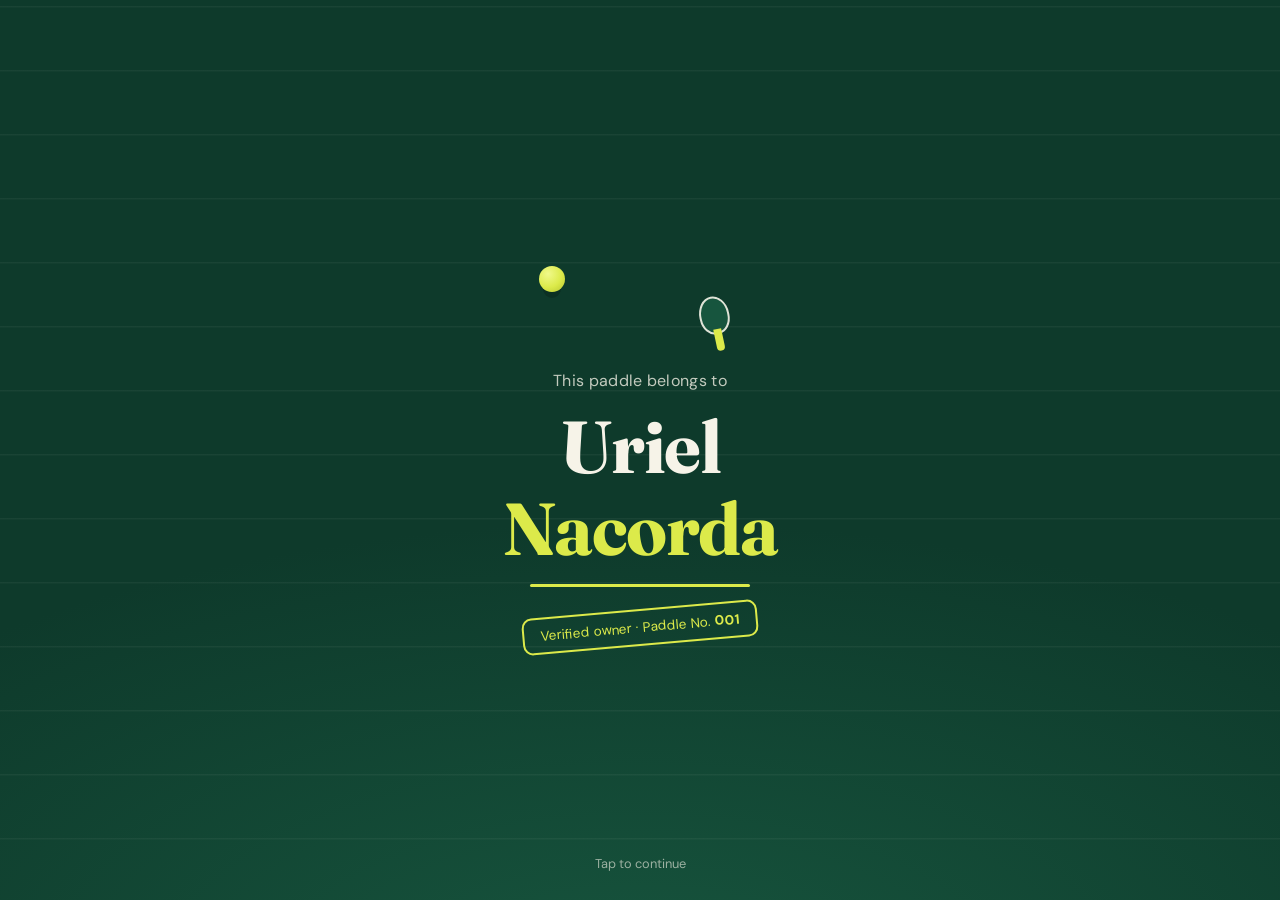
==== index.html @ 244b91e6 "Refactor favicon and update HTML structure for PaddleID branding" ====
<!doctype html>
<html lang="en">
  <head>
    <meta charset="UTF-8" />
    <meta
      name="viewport"
      content="width=device-width, initial-scale=1, viewport-fit=cover"
    />
    <meta name="theme-color" content="#0e3a2b" />
    <title>Paddle ID</title>
    <link rel="icon" type="image/svg+xml" href="favicon.svg" />
    <link rel="preconnect" href="https://fonts.googleapis.com" />
    <link rel="preconnect" href="https://fonts.gstatic.com" crossorigin />
    <link
      href="https://fonts.googleapis.com/css2?family=Fraunces:opsz,wght@9..144,600;9..144,700&family=DM+Sans:wght@400;500;700&display=swap"
      rel="stylesheet"
    />
    <link rel="stylesheet" href="style.css" />
  </head>
  <body class="locked">
    <!-- ===== Ownership reveal ===== -->
    <div
      class="splash"
      id="splash"
      role="button"
      tabindex="0"
      aria-label="Skip intro"
    >
      <div class="splash__inner">
        <div class="volley" aria-hidden="true">
          <div class="ball"></div>
          <div class="paddle"></div>
        </div>
        <p class="kicker">This paddle belongs to</p>
        <h2 class="owner">
          <span class="mask"><span>Uriel</span></span>
          <span class="mask"><span>Nacorda</span></span>
        </h2>
        <div class="rule" aria-hidden="true"></div>
        <p class="stamp">
          Verified owner · Paddle No. <b id="paddleNo">001</b>
        </p>
      </div>
      <p class="hint">Tap to continue</p>
    </div>

    <!-- ===== Profile ===== -->
    <main class="profile-page" id="page">
      <header class="bar">
        <a class="bar__brand" href="brand.html" aria-label="PaddleID — about the brand">
          <img class="brand-mark" src="favicon.svg" alt="" />
          <span>Paddle<span>ID</span></span>
        </a>
        <div class="bar__account">
          <h1 class="bar__user">
            urielnacorda
            <svg class="verified" viewBox="0 0 24 24" aria-label="Verified owner">
              <path
                d="M12 1.8l2.5 1.7 3-.2 1.2 2.8 2.7 1.4-.4 3 1.5 2.6-1.9 2.4.1 3-2.9.9-1.8 2.4-2.8-1.1-2.8 1.1-1.8-2.4-2.9-.9.1-3-1.9-2.4 1.5-2.6-.4-3 2.7-1.4 1.2-2.8 3 .2z"
                fill="#17553e"
              />
              <path
                d="M8 12.3l2.7 2.7L16.2 9.5"
                fill="none"
                stroke="#dcea4a"
                stroke-width="2.2"
                stroke-linecap="round"
                stroke-linejoin="round"
              />
            </svg>
          </h1>
          <button class="icon-btn" id="replay" aria-label="Replay intro">
            ↻
          </button>
        </div>
      </header>

      <section class="head">
        <div class="ring">
          <div class="avatar">
            <button class="avatar__trigger" id="imageOpen" aria-label="View photo of Uriel Nacorda">
              <img src="Pic1.jpg" alt="">
            </button>
          </div>
        </div>
        <ul class="stats">
          <li><b>10</b><span>Games</span></li>
          <li><b>6</b><span>Open Play</span></li>
          <li><b>2.0</b><span>DUPR Self Rated</span></li>
        </ul>
      </section>

      <section class="about">
        <p class="name">Uriel Nacorda <span aria-label="Philippines">🇵🇭</span></p>
        <p class="role">Pickleball player · Cebu</p>
        <p class="bio">
          Beginner Player just starting out!
        </p>
      </section>

      <section class="idcard" aria-label="Paddle ID">
        <div class="idcard__row">
          <span>Paddle No.</span><b id="idNo">001</b>
        </div>
        <div class="idcard__row">
          <span>Model</span><b>AP T700 Carbon Fiber Paddle</b>
        </div>
        <div class="idcard__row"><span>Owner since</span><b>2026</b></div>
      </section>

      <div class="actions">
        <button class="btn btn--main" data-sheet="found">
          Found this paddle? Contact Uriel Nacorda
        </button>
        
      </div>

      <ul class="highlights" id="highlights"></ul>

      <div class="grid-tabs" aria-hidden="true">
        <span class="on">▦</span><span>◈</span>
      </div>
      <div class="grid" id="grid"></div>
    </main>

    <dialog class="sheet" id="sheet">
      <div class="sheet__grab"></div>
      <h3 id="sheetTitle"></h3>
      <div id="sheetBody"></div>
      <button class="btn sheet__close" id="sheetClose">Close</button>
    </dialog>

    <dialog class="image-viewer" id="imageViewer" aria-label="Photo of Uriel Nacorda">
      <button class="image-viewer__close" id="imageClose" aria-label="Close image">×</button>
      <img src="Pic1.jpg" alt="Uriel Nacorda">
    </dialog>

    <dialog class="post-viewer" id="postViewer" aria-label="Posts">
      <header class="post-viewer__header">
        <h2>Posts</h2>
        <button class="post-viewer__close" id="postClose" aria-label="Close posts">×</button>
      </header>
      <div class="post-feed" id="postFeed"></div>
    </dialog>

    <script src="script.js"></script>
  </body>
</html>
---- style.css ----
:root {
  --pine: #0e3a2b;
  --court: #17553e;
  --paper: #f6f3e8;
  --card: #ffffff;
  --ink: #0b2b20;
  --mute: #5d6f66;
  --hair: #dcd9c9;
  --ball: #dcea4a;
  --serif: "Fraunces", Georgia, "Times New Roman", serif;
  --sans: "DM Sans", system-ui, -apple-system, "Segoe UI", Roboto, sans-serif;
}
*,
*::before,
*::after {
  box-sizing: border-box;
}
html {
  -webkit-text-size-adjust: 100%;
}
body {
  margin: 0;
  font-family: var(--sans);
  color: var(--ink);
  background: var(--paper);
}
body.locked {
  overflow: hidden;
}
button {
  font: inherit;
  color: inherit;
  cursor: pointer;
}
:focus-visible {
  outline: 3px solid var(--court);
  outline-offset: 2px;
}

/* =============== SPLASH (ownership reveal) =============== */
.splash {
  position: fixed;
  inset: 0;
  z-index: 20;
  display: grid;
  place-items: center;
  background:
    linear-gradient(rgba(246, 243, 232, 0.07) 1px, transparent 1px) 0 62% / 100%
      64px,
    radial-gradient(120% 80% at 50% 110%, var(--court), var(--pine) 65%);
  color: var(--paper);
  text-align: center;
  padding: 24px;
  transition: transform 0.9s cubic-bezier(0.77, 0, 0.18, 1);
  cursor: pointer;
}
.splash.leave {
  transform: translateY(-100%);
}
.splash__inner {
  display: grid;
  justify-items: center;
  gap: 14px;
}

.volley {
  position: relative;
  width: min(220px, 70vw);
  height: 92px;
}
.ball {
  position: absolute;
  top: 0;
  left: 0;
  width: 26px;
  height: 26px;
  border-radius: 50%;
  background: radial-gradient(
    circle at 35% 30%,
    #f0f98a,
    var(--ball) 55%,
    #b6c52e
  );
  box-shadow: 0 10px 0 -4px rgba(0, 0, 0, 0.18);
  animation: volley 2.3s cubic-bezier(0.45, 0, 0.55, 1) both;
}
@keyframes volley {
  0% {
    left: 80%;
    top: 62px;
  }
  10% {
    left: 4%;
    top: 12px;
  }
  20% {
    left: 80%;
    top: 62px;
  }
  30% {
    left: 4%;
    top: 12px;
  }
  40% {
    left: 80%;
    top: 62px;
  }
  50% {
    left: 4%;
    top: 12px;
  }
  60% {
    left: 80%;
    top: 62px;
  }
  70%,
  100% {
    left: 4%;
    top: 12px;
  }
}
.paddle {
  position: absolute;
  top: 42px;
  left: 78%;
  width: 30px;
  height: 38px;
  border: 2px solid rgba(246, 243, 232, 0.9);
  border-radius: 50% 50% 45% 45%;
  background: var(--court);
  transform: rotate(-12deg);
  transform-origin: 50% 85%;
  animation: paddle-volley 2.4s ease-in-out both;
}
.paddle::after {
  position: absolute;
  top: 31px;
  left: 9px;
  width: 8px;
  height: 22px;
  border-radius: 0 0 4px 4px;
  background: var(--ball);
  content: "";
}
@keyframes paddle-volley {
  0%,
  14%,
  34%,
  54%,
  70%,
  100% {
    transform: rotate(-12deg);
  }
  20%,
  40%,
  60% {
    transform: rotate(28deg);
  }
}

.kicker {
  margin: 10px 0 0;
  font-size: 1rem;
  color: rgba(246, 243, 232, 0.78);
  opacity: 0;
  animation:
    fadeIn 0.9s ease 2.3s forwards,
    track 1.4s ease 2.3s both;
}
@keyframes track {
  from {
    letter-spacing: 0.28em;
  }
  to {
    letter-spacing: 0.02em;
  }
}
@keyframes fadeIn {
  to {
    opacity: 1;
  }
}

.owner {
  margin: 0;
  display: flex;
  flex-direction: column;
  align-items: center;
  font: 700 clamp(2.8rem, 15vw, 4.6rem)/1 var(--serif);
  letter-spacing: -0.02em;
}
.mask {
  display: block;
  overflow: hidden;
  padding: 0.06em 0.04em;
}
.mask > span {
  display: block;
  transform: translateY(110%);
  animation: rise 0.9s cubic-bezier(0.2, 0.8, 0.2, 1) forwards;
}
.mask:nth-child(1) > span {
  animation-delay: 2.6s;
}
.mask:nth-child(2) > span {
  animation-delay: 2.8s;
  color: var(--ball);
}
@keyframes rise {
  to {
    transform: translateY(0);
  }
}

.rule {
  height: 3px;
  width: min(220px, 60vw);
  border-radius: 2px;
  background: var(--ball);
  transform: scaleX(0);
  transform-origin: left;
  animation: draw 0.8s ease 3.6s forwards;
}
@keyframes draw {
  to {
    transform: scaleX(1);
  }
}

.stamp {
  margin: 8px 0 0;
  padding: 8px 16px;
  font-size: 0.85rem;
  border: 2px solid var(--ball);
  border-radius: 10px;
  color: var(--ball);
  opacity: 0;
  transform: rotate(-5deg) scale(2);
  animation: stamp 0.45s cubic-bezier(0.2, 0.9, 0.3, 1.2) 4.1s forwards;
}
@keyframes stamp {
  to {
    opacity: 1;
    transform: rotate(-5deg) scale(1);
  }
}

.hint {
  position: absolute;
  bottom: max(28px, env(safe-area-inset-bottom));
  margin: 0;
  font-size: 0.8rem;
  color: rgba(246, 243, 232, 0.6);
  opacity: 0;
  animation: fadeIn 0.6s ease 4.7s forwards;
}

/* =============== PROFILE =============== */
.profile-page {
  max-width: 480px;
  margin: 0 auto;
  padding-bottom: 40px;
}

.bar {
  position: sticky;
  top: 0;
  z-index: 5;
  display: flex;
  align-items: center;
  justify-content: space-between;
  gap: 8px;
  padding: max(12px, env(safe-area-inset-top)) 16px 12px;
  background: rgba(246, 243, 232, 0.92);
  backdrop-filter: blur(8px);
}
.bar__brand {
  display: inline-flex;
  align-items: center;
  gap: 7px;
  color: var(--pine);
  font-size: 1rem;
  font-weight: 700;
  letter-spacing: -0.045em;
  text-decoration: none;
}
.bar__brand .brand-mark {
  display: block;
  width: 24px;
  height: 30px;
  flex: 0 0 auto;
  object-fit: contain;
}
.bar__brand span span {
  color: var(--court);
}
.bar__account {
  display: flex;
  align-items: center;
  gap: 8px;
}
.bar__user {
  margin: 0;
  font: 700 0.92rem var(--sans);
  display: flex;
  align-items: center;
  gap: 6px;
}
.verified {
  width: 20px;
  height: 20px;
}
.icon-btn {
  width: 40px;
  height: 40px;
  border: 0;
  border-radius: 50%;
  background: transparent;
  font-size: 1.3rem;
}
.icon-btn:active {
  background: var(--hair);
}

.head {
  display: flex;
  align-items: center;
  gap: 22px;
  padding: 8px 16px 0;
}
.ring {
  flex: none;
  padding: 4px;
  border-radius: 50%;
  background: conic-gradient(
    from 210deg,
    var(--ball),
    #3f9a73,
    var(--court),
    #3f9a73,
    var(--ball)
  );
}
.avatar {
  width: 88px;
  height: 88px;
  border-radius: 50%;
  display: grid;
  place-items: center;
  overflow: hidden;
  background: var(--paper);
  color: var(--pine);
  border: 3px solid var(--paper);
  font: 700 1.8rem var(--serif);
}
.avatar img {
  width: 100%;
  height: 100%;
  object-fit: cover;
}
.avatar__trigger {
  display: block;
  width: 100%;
  height: 100%;
  padding: 0;
  border: 0;
  background: none;
}
.avatar__trigger:focus-visible {
  outline: 2px solid var(--pine);
  outline-offset: -2px;
}

.stats {
  flex: 1;
  display: flex;
  justify-content: space-around;
  margin: 0;
  padding: 0;
  list-style: none;
  text-align: center;
}
.stats b {
  display: block;
  font: 700 1.2rem var(--sans);
}
.stats span {
  font-size: 0.82rem;
  color: var(--mute);
}

.about {
  padding: 14px 16px 0;
}
.about p {
  margin: 0;
}
.name {
  font-weight: 700;
}
.role {
  color: var(--mute);
  font-size: 0.9rem;
}
.bio {
  margin-top: 6px !important;
  line-height: 1.45;
  max-width: 36ch;
}

/* Paddle ID card */
.idcard {
  margin: 16px 16px 0;
  padding: 4px 16px;
  border-radius: 14px;
  background: var(--pine);
  color: var(--paper);
  border-left: 6px solid var(--ball);
}
.idcard__row {
  display: flex;
  justify-content: space-between;
  gap: 12px;
  padding: 10px 0;
  font-size: 0.88rem;
}
.idcard__row + .idcard__row {
  border-top: 1px solid rgba(246, 243, 232, 0.14);
}
.idcard__row span {
  color: rgba(246, 243, 232, 0.65);
}
.idcard__row b {
  text-align: right;
  font-weight: 500;
}
.idcard__row:first-child b {
  color: var(--ball);
  font-weight: 700;
  letter-spacing: 0.04em;
}

.actions {
  display: flex;
  gap: 8px;
  padding: 14px 16px 0;
}
.btn {
  min-height: 42px;
  padding: 10px 16px;
  border: 0;
  border-radius: 10px;
  background: #e9e6d6;
  font-weight: 700;
  font-size: 0.9rem;
  transition: transform 0.12s ease;
}
.btn:active {
  transform: scale(0.97);
}
.btn--main {
  flex: 1;
  background: var(--court);
  color: var(--paper);
}

/* Highlights */
.highlights {
  display: flex;
  gap: 16px;
  margin: 0;
  padding: 18px 16px 4px;
  list-style: none;
  overflow-x: auto;
  scrollbar-width: none;
}
.highlights::-webkit-scrollbar {
  display: none;
}
.hl {
  flex: none;
  display: block;
  width: 68px;
  color: inherit;
  text-decoration: none;
  text-align: center;
}
.hl__circle {
  display: grid;
  place-items: center;
  width: 64px;
  height: 64px;
  margin: 0 auto 6px;
  border-radius: 50%;
  font-size: 1.6rem;
  background: var(--card);
  border: 2px solid var(--hair);
}
.hl__circle svg {
  width: 29px;
  height: 29px;
  fill: currentColor;
  color: var(--court);
}
.hl span {
  font-size: 0.78rem;
}
.hl:focus-visible {
  border-radius: 8px;
}

/* Grid */
.grid-tabs {
  display: flex;
  margin-top: 14px;
  border-top: 1px solid var(--hair);
}
.grid-tabs span {
  flex: 1;
  text-align: center;
  padding: 12px 0 10px;
  color: var(--mute);
  border-top: 2px solid transparent;
  margin-top: -1px;
}
.grid-tabs .on {
  color: var(--ink);
  border-top-color: var(--ink);
}
.grid {
  display: grid;
  grid-template-columns: repeat(3, 1fr);
  gap: 2px;
}
.tile {
  position: relative;
  display: block;
  width: 100%;
  aspect-ratio: 1;
  border: 0;
  padding: 0;
  overflow: hidden;
  background: var(--hair);
}
.tile img {
  display: block;
  width: 100%;
  height: 100%;
  object-fit: cover;
}
.tile:focus-visible {
  z-index: 1;
}

/* Bottom sheet */
.sheet {
  width: 100%;
  max-width: 480px;
  margin: auto auto 0;
  padding: 10px 18px max(20px, env(safe-area-inset-bottom));
  border: 0;
  border-radius: 22px 22px 0 0;
  background: var(--paper);
  color: var(--ink);
}
.sheet[open] {
  animation: up 0.3s cubic-bezier(0.2, 0.8, 0.2, 1);
}
.sheet::backdrop {
  background: rgba(11, 43, 32, 0.55);
}
@keyframes up {
  from {
    transform: translateY(40%);
    opacity: 0;
  }
}
.sheet__grab {
  width: 40px;
  height: 4px;
  margin: 0 auto 14px;
  border-radius: 2px;
  background: var(--hair);
}
.sheet h3 {
  margin: 0 0 4px;
  font: 700 1.3rem var(--serif);
}
.sheet p {
  margin: 0 0 12px;
  color: var(--mute);
  font-size: 0.92rem;
  line-height: 1.45;
}
.sheet ul {
  list-style: none;
  margin: 0 0 12px;
  padding: 0;
}
.sheet li {
  display: flex;
  justify-content: space-between;
  gap: 12px;
  padding: 11px 0;
  border-bottom: 1px solid var(--hair);
  font-size: 0.92rem;
}
.sheet li small {
  color: var(--mute);
  text-align: right;
}
.contact {
  display: grid;
  gap: 8px;
  margin-bottom: 12px;
}
.contact a {
  display: block;
  text-align: center;
  text-decoration: none;
  padding: 13px;
  border-radius: 10px;
  background: var(--court);
  color: var(--paper);
  font-weight: 700;
}
.contact a.alt {
  background: #e9e6d6;
  color: var(--ink);
}
.sheet__close {
  width: 100%;
}

/* Image viewer */
.image-viewer {
  position: fixed;
  width: min(94vw, 1000px);
  max-width: none;
  max-height: 90dvh;
  margin: auto;
  padding: 52px 12px 12px;
  overflow: visible;
  border: 0;
  border-radius: 14px;
  background: #0b2b20;
}
.image-viewer::backdrop {
  background: rgba(0, 0, 0, 0.82);
}
.image-viewer img {
  display: block;
  max-width: 100%;
  max-height: calc(90dvh - 64px);
  margin: 0 auto;
  object-fit: contain;
}
.image-viewer__close {
  position: absolute;
  top: 8px;
  right: 8px;
  display: grid;
  place-items: center;
  width: 40px;
  height: 40px;
  padding: 0;
  border: 0;
  border-radius: 50%;
  background: rgba(255, 255, 255, 0.16);
  color: white;
  font-size: 1.8rem;
  line-height: 1;
}
.image-viewer__close:focus-visible {
  outline-color: white;
}

/* Scrollable social post feed */
.post-viewer {
  width: min(100vw, 640px);
  max-width: none;
  height: min(92dvh, 960px);
  max-height: none;
  margin: auto;
  padding: 0;
  overflow: hidden;
  border: 0;
  border-radius: 14px;
  background: var(--paper);
  color: var(--ink);
}
.post-viewer::backdrop {
  background: rgba(0, 0, 0, 0.68);
}
.post-viewer__header {
  position: relative;
  z-index: 1;
  display: flex;
  align-items: center;
  justify-content: center;
  height: 54px;
  border-bottom: 1px solid var(--hair);
  background: var(--paper);
}
.post-viewer__header h2 {
  margin: 0;
  font-size: 1rem;
}
.post-viewer__close {
  position: absolute;
  top: 7px;
  right: 10px;
  display: grid;
  place-items: center;
  width: 40px;
  height: 40px;
  padding: 0;
  border: 0;
  border-radius: 50%;
  background: transparent;
  font-size: 1.8rem;
}
.post-feed {
  height: calc(100% - 54px);
  overflow-y: auto;
  overscroll-behavior: contain;
  scroll-behavior: smooth;
}
.post-card {
  padding-bottom: 18px;
  border-bottom: 1px solid var(--hair);
  scroll-margin-top: 8px;
}
.post-card__header {
  display: flex;
  align-items: center;
  gap: 10px;
  padding: 12px 14px;
}
.post-card__avatar {
  width: 36px;
  height: 36px;
  border: 2px solid var(--court);
  border-radius: 50%;
  object-fit: cover;
}
.post-card__account {
  font-size: 0.88rem;
  font-weight: 700;
}
.post-card__location {
  display: block;
  color: var(--mute);
  font-size: 0.75rem;
}
.post-card__photo {
  display: block;
  width: 100%;
  max-height: 68dvh;
  padding: 0;
  overflow: hidden;
  border: 0;
  background: #111;
}
.post-card__photo img {
  display: block;
  width: 100%;
  max-height: 68dvh;
  object-fit: contain;
}
.post-card__body {
  padding: 10px 14px 0;
}
.post-card__actions {
  display: flex;
  gap: 16px;
  margin-bottom: 8px;
}
.post-action {
  padding: 2px 0;
  border: 0;
  background: transparent;
  font-size: 0.9rem;
}
.post-action--like.is-liked {
  color: #c32d45;
}
.post-card__likes {
  margin: 0 0 6px;
  font-size: 0.86rem;
  font-weight: 700;
}
.post-card__caption {
  margin: 0 0 6px;
  font-size: 0.88rem;
  line-height: 1.45;
}
.post-card__caption strong {
  margin-right: 5px;
}
.post-card__comments {
  display: grid;
  gap: 4px;
  margin: 8px 0;
  padding: 0;
  list-style: none;
  font-size: 0.86rem;
}
.post-card__comment strong {
  margin-right: 5px;
}
.post-card__comment-form {
  display: flex;
  gap: 8px;
  margin-top: 8px;
  padding-top: 8px;
  border-top: 1px solid var(--hair);
}
.post-card__comment-input {
  min-width: 0;
  flex: 1;
  padding: 8px 0;
  border: 0;
  background: transparent;
  color: var(--ink);
  font: inherit;
  font-size: 0.86rem;
}
.post-card__comment-submit {
  padding: 6px 0 6px 8px;
  border: 0;
  background: transparent;
  color: var(--court);
  font: inherit;
  font-size: 0.86rem;
  font-weight: 700;
}
.post-card__share-status {
  min-height: 1.2em;
  margin: 4px 0 0;
  color: var(--mute);
  font-size: 0.78rem;
}

@media (min-width: 520px) {
  body {
    background: #e6e3d3;
  }
  .profile-page {
    background: var(--paper);
    min-height: 100dvh;
    box-shadow: 0 0 40px rgba(11, 43, 32, 0.12);
  }
}
@media (max-width: 520px) {
  .post-viewer {
    width: 100vw;
    height: 100dvh;
    border-radius: 0;
  }
}
@media (prefers-reduced-motion: reduce) {
  *,
  *::before,
  *::after {
    animation-duration: 0.01s !important;
    animation-delay: 0s !important;
    transition-duration: 0.01s !important;
  }
}
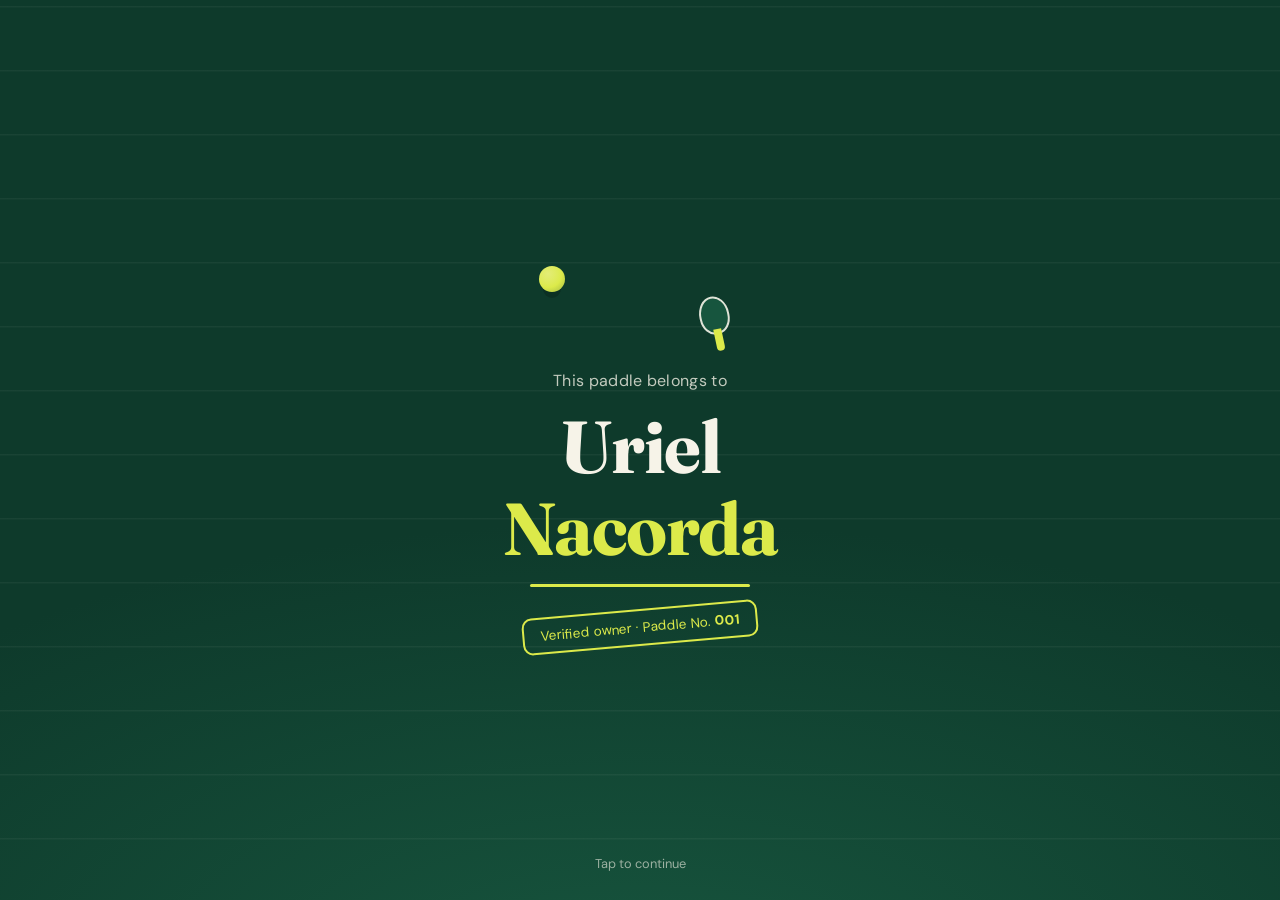
==== commit d12f3838: "Add theme picker functionality with color palettes and update styles" ====
--- a/index.html
+++ b/index.html
@@ -8,14 +8,14 @@
     />
     <meta name="theme-color" content="#0e3a2b" />
     <title>Paddle ID</title>
-    <link rel="icon" type="image/svg+xml" href="favicon.svg" />
+    <link rel="icon" type="image/svg+xml" href="assets/images/favicon.svg" />
     <link rel="preconnect" href="https://fonts.googleapis.com" />
     <link rel="preconnect" href="https://fonts.gstatic.com" crossorigin />
     <link
       href="https://fonts.googleapis.com/css2?family=Fraunces:opsz,wght@9..144,600;9..144,700&family=DM+Sans:wght@400;500;700&display=swap"
       rel="stylesheet"
     />
-    <link rel="stylesheet" href="style.css" />
+    <link rel="stylesheet" href="assets/css/style.css" />
   </head>
   <body class="locked">
     <!-- ===== Ownership reveal ===== -->
@@ -47,8 +47,8 @@
     <!-- ===== Profile ===== -->
     <main class="profile-page" id="page">
       <header class="bar">
-        <a class="bar__brand" href="brand.html" aria-label="PaddleID — about the brand">
-          <img class="brand-mark" src="favicon.svg" alt="" />
+        <a class="bar__brand" href="brand.php" aria-label="PaddleID — about the brand">
+          <img class="brand-mark" src="assets/images/favicon.svg" alt="" />
           <span>Paddle<span>ID</span></span>
         </a>
         <div class="bar__account">
@@ -57,18 +57,29 @@
             <svg class="verified" viewBox="0 0 24 24" aria-label="Verified owner">
               <path
                 d="M12 1.8l2.5 1.7 3-.2 1.2 2.8 2.7 1.4-.4 3 1.5 2.6-1.9 2.4.1 3-2.9.9-1.8 2.4-2.8-1.1-2.8 1.1-1.8-2.4-2.9-.9.1-3-1.9-2.4 1.5-2.6-.4-3 2.7-1.4 1.2-2.8 3 .2z"
-                fill="#17553e"
+                fill="var(--court)"
               />
               <path
                 d="M8 12.3l2.7 2.7L16.2 9.5"
                 fill="none"
-                stroke="#dcea4a"
+                stroke="var(--ball)"
                 stroke-width="2.2"
                 stroke-linecap="round"
                 stroke-linejoin="round"
               />
             </svg>
           </h1>
+          <button
+            class="icon-btn"
+            id="themeOpen"
+            type="button"
+            aria-label="Choose a color theme"
+            aria-haspopup="dialog"
+            aria-controls="themePicker"
+            title="Choose a color theme"
+          >
+            ◉
+          </button>
           <button class="icon-btn" id="replay" aria-label="Replay intro">
             ↻
           </button>
@@ -79,7 +90,7 @@
         <div class="ring">
           <div class="avatar">
             <button class="avatar__trigger" id="imageOpen" aria-label="View photo of Uriel Nacorda">
-              <img src="Pic1.jpg" alt="">
+              <img src="assets/images/Pic1.jpg" alt="">
             </button>
           </div>
         </div>
@@ -130,9 +141,21 @@
       <button class="btn sheet__close" id="sheetClose">Close</button>
     </dialog>
 
+    <dialog class="theme-picker" id="themePicker" aria-labelledby="themeTitle">
+      <header class="theme-picker__header">
+        <div>
+          <h2 id="themeTitle">Choose a color theme</h2>
+          <p>Pick a palette to recolor this profile.</p>
+        </div>
+        <button class="theme-picker__close" id="themeClose" type="button" aria-label="Close color themes">×</button>
+      </header>
+      <p class="theme-picker__status" id="themeStatus" aria-live="polite">Select a palette to preview it on your profile.</p>
+      <div class="theme-picker__list" id="themeList"></div>
+    </dialog>
+
     <dialog class="image-viewer" id="imageViewer" aria-label="Photo of Uriel Nacorda">
       <button class="image-viewer__close" id="imageClose" aria-label="Close image">×</button>
-      <img src="Pic1.jpg" alt="Uriel Nacorda">
+      <img src="assets/images/Pic1.jpg" alt="Uriel Nacorda">
     </dialog>
 
     <dialog class="post-viewer" id="postViewer" aria-label="Posts">
@@ -143,6 +166,6 @@
       <div class="post-feed" id="postFeed"></div>
     </dialog>
 
-    <script src="script.js"></script>
+    <script src="assets/js/script.js"></script>
   </body>
 </html>
--- a/assets/css/style.css
+++ b/assets/css/style.css
@@ -0,0 +1,964 @@
+:root {
+  --pine: #0e3a2b;
+  --court: #17553e;
+  --paper: #f6f3e8;
+  --card: #ffffff;
+  --ink: #0b2b20;
+  --mute: #5d6f66;
+  --hair: #dcd9c9;
+  --ball: #dcea4a;
+  --serif: "Fraunces", Georgia, "Times New Roman", serif;
+  --sans: "DM Sans", system-ui, -apple-system, "Segoe UI", Roboto, sans-serif;
+}
+*,
+*::before,
+*::after {
+  box-sizing: border-box;
+}
+html {
+  -webkit-text-size-adjust: 100%;
+}
+body {
+  margin: 0;
+  font-family: var(--sans);
+  color: var(--ink);
+  background: var(--paper);
+}
+body.locked {
+  overflow: hidden;
+}
+button {
+  font: inherit;
+  color: inherit;
+  cursor: pointer;
+}
+:focus-visible {
+  outline: 3px solid var(--court);
+  outline-offset: 2px;
+}
+
+/* =============== SPLASH (ownership reveal) =============== */
+.splash {
+  position: fixed;
+  inset: 0;
+  z-index: 20;
+  display: grid;
+  place-items: center;
+  background:
+    linear-gradient(color-mix(in srgb, var(--paper) 7%, transparent) 1px, transparent 1px) 0 62% / 100%
+      64px,
+    radial-gradient(120% 80% at 50% 110%, var(--court), var(--pine) 65%);
+  color: var(--paper);
+  text-align: center;
+  padding: 24px;
+  transition: transform 0.9s cubic-bezier(0.77, 0, 0.18, 1);
+  cursor: pointer;
+}
+.splash.leave {
+  transform: translateY(-100%);
+}
+.splash__inner {
+  display: grid;
+  justify-items: center;
+  gap: 14px;
+}
+
+.volley {
+  position: relative;
+  width: min(220px, 70vw);
+  height: 92px;
+}
+.ball {
+  position: absolute;
+  top: 0;
+  left: 0;
+  width: 26px;
+  height: 26px;
+  border-radius: 50%;
+  background: radial-gradient(
+    circle at 35% 30%,
+    color-mix(in srgb, var(--ball) 72%, var(--paper)),
+    var(--ball) 55%,
+    color-mix(in srgb, var(--ball) 72%, var(--pine))
+  );
+  box-shadow: 0 10px 0 -4px rgba(0, 0, 0, 0.18);
+  animation: volley 2.3s cubic-bezier(0.45, 0, 0.55, 1) both;
+}
+@keyframes volley {
+  0% {
+    left: 80%;
+    top: 62px;
+  }
+  10% {
+    left: 4%;
+    top: 12px;
+  }
+  20% {
+    left: 80%;
+    top: 62px;
+  }
+  30% {
+    left: 4%;
+    top: 12px;
+  }
+  40% {
+    left: 80%;
+    top: 62px;
+  }
+  50% {
+    left: 4%;
+    top: 12px;
+  }
+  60% {
+    left: 80%;
+    top: 62px;
+  }
+  70%,
+  100% {
+    left: 4%;
+    top: 12px;
+  }
+}
+.paddle {
+  position: absolute;
+  top: 42px;
+  left: 78%;
+  width: 30px;
+  height: 38px;
+  border: 2px solid color-mix(in srgb, var(--paper) 90%, transparent);
+  border-radius: 50% 50% 45% 45%;
+  background: var(--court);
+  transform: rotate(-12deg);
+  transform-origin: 50% 85%;
+  animation: paddle-volley 2.4s ease-in-out both;
+}
+.paddle::after {
+  position: absolute;
+  top: 31px;
+  left: 9px;
+  width: 8px;
+  height: 22px;
+  border-radius: 0 0 4px 4px;
+  background: var(--ball);
+  content: "";
+}
+@keyframes paddle-volley {
+  0%,
+  14%,
+  34%,
+  54%,
+  70%,
+  100% {
+    transform: rotate(-12deg);
+  }
+  20%,
+  40%,
+  60% {
+    transform: rotate(28deg);
+  }
+}
+
+.kicker {
+  margin: 10px 0 0;
+  font-size: 1rem;
+  color: color-mix(in srgb, var(--paper) 78%, transparent);
+  opacity: 0;
+  animation:
+    fadeIn 0.9s ease 2.3s forwards,
+    track 1.4s ease 2.3s both;
+}
+@keyframes track {
+  from {
+    letter-spacing: 0.28em;
+  }
+  to {
+    letter-spacing: 0.02em;
+  }
+}
+@keyframes fadeIn {
+  to {
+    opacity: 1;
+  }
+}
+
+.owner {
+  margin: 0;
+  display: flex;
+  flex-direction: column;
+  align-items: center;
+  font: 700 clamp(2.8rem, 15vw, 4.6rem)/1 var(--serif);
+  letter-spacing: -0.02em;
+}
+.mask {
+  display: block;
+  overflow: hidden;
+  padding: 0.06em 0.04em;
+}
+.mask > span {
+  display: block;
+  transform: translateY(110%);
+  animation: rise 0.9s cubic-bezier(0.2, 0.8, 0.2, 1) forwards;
+}
+.mask:nth-child(1) > span {
+  animation-delay: 2.6s;
+}
+.mask:nth-child(2) > span {
+  animation-delay: 2.8s;
+  color: var(--ball);
+}
+@keyframes rise {
+  to {
+    transform: translateY(0);
+  }
+}
+
+.rule {
+  height: 3px;
+  width: min(220px, 60vw);
+  border-radius: 2px;
+  background: var(--ball);
+  transform: scaleX(0);
+  transform-origin: left;
+  animation: draw 0.8s ease 3.6s forwards;
+}
+@keyframes draw {
+  to {
+    transform: scaleX(1);
+  }
+}
+
+.stamp {
+  margin: 8px 0 0;
+  padding: 8px 16px;
+  font-size: 0.85rem;
+  border: 2px solid var(--ball);
+  border-radius: 10px;
+  color: var(--ball);
+  opacity: 0;
+  transform: rotate(-5deg) scale(2);
+  animation: stamp 0.45s cubic-bezier(0.2, 0.9, 0.3, 1.2) 4.1s forwards;
+}
+@keyframes stamp {
+  to {
+    opacity: 1;
+    transform: rotate(-5deg) scale(1);
+  }
+}
+
+.hint {
+  position: absolute;
+  bottom: max(28px, env(safe-area-inset-bottom));
+  margin: 0;
+  font-size: 0.8rem;
+  color: color-mix(in srgb, var(--paper) 60%, transparent);
+  opacity: 0;
+  animation: fadeIn 0.6s ease 4.7s forwards;
+}
+
+/* =============== PROFILE =============== */
+.profile-page {
+  max-width: 480px;
+  margin: 0 auto;
+  padding-bottom: 40px;
+}
+
+.bar {
+  position: sticky;
+  top: 0;
+  z-index: 5;
+  display: flex;
+  align-items: center;
+  justify-content: space-between;
+  gap: 8px;
+  padding: max(12px, env(safe-area-inset-top)) 16px 12px;
+  background: color-mix(in srgb, var(--paper) 92%, transparent);
+  backdrop-filter: blur(8px);
+}
+.bar__brand {
+  display: inline-flex;
+  align-items: center;
+  gap: 7px;
+  color: var(--pine);
+  font-size: 1rem;
+  font-weight: 700;
+  letter-spacing: -0.045em;
+  text-decoration: none;
+}
+.bar__brand .brand-mark {
+  display: block;
+  width: 24px;
+  height: 30px;
+  flex: 0 0 auto;
+  object-fit: contain;
+}
+.bar__brand span span {
+  color: var(--court);
+}
+.bar__account {
+  display: flex;
+  align-items: center;
+  gap: 4px;
+}
+.bar__user {
+  margin: 0;
+  font: 700 0.92rem var(--sans);
+  display: flex;
+  align-items: center;
+  gap: 6px;
+}
+.verified {
+  width: 20px;
+  height: 20px;
+}
+.icon-btn {
+  width: 40px;
+  height: 40px;
+  border: 0;
+  border-radius: 50%;
+  background: transparent;
+  font-size: 1.3rem;
+}
+.icon-btn:active {
+  background: var(--hair);
+}
+
+.theme-picker {
+  width: min(94vw, 480px);
+  max-width: none;
+  max-height: min(86dvh, 800px);
+  margin: auto;
+  padding: 18px;
+  overflow-y: auto;
+  border: 0;
+  border-radius: 18px;
+  background: var(--paper);
+  color: var(--ink);
+}
+.theme-picker::backdrop {
+  background: rgba(0, 0, 0, 0.58);
+}
+.theme-picker__header {
+  position: sticky;
+  top: -18px;
+  z-index: 1;
+  display: flex;
+  align-items: flex-start;
+  justify-content: space-between;
+  gap: 12px;
+  margin: -18px -18px 0;
+  padding: 18px;
+  background: var(--paper);
+}
+.theme-picker__header h2 {
+  margin: 0;
+  font: 700 1.25rem var(--serif);
+}
+.theme-picker__header p {
+  margin: 3px 0 0;
+  color: var(--mute);
+  font-size: 0.86rem;
+}
+.theme-picker__close {
+  display: grid;
+  flex: 0 0 auto;
+  place-items: center;
+  width: 36px;
+  height: 36px;
+  padding: 0;
+  border: 0;
+  border-radius: 50%;
+  background: var(--card);
+  font-size: 1.5rem;
+}
+.theme-picker__status {
+  min-height: 1.4em;
+  margin: 0 0 12px;
+  color: var(--mute);
+  font-size: 0.84rem;
+}
+.theme-picker__list {
+  display: grid;
+  grid-template-columns: repeat(2, minmax(0, 1fr));
+  gap: 10px;
+}
+.theme-picker__option {
+  min-width: 0;
+  padding: 7px;
+  border: 1px solid var(--hair);
+  border-radius: 12px;
+  background: var(--card);
+  text-align: left;
+}
+.theme-picker__option[aria-pressed="true"] {
+  border: 2px solid var(--court);
+  padding: 6px;
+}
+.theme-picker__swatches {
+  display: grid;
+  grid-template-columns: repeat(5, 1fr);
+  height: 52px;
+  overflow: hidden;
+  border-radius: 7px;
+}
+.theme-picker__swatch {
+  min-width: 0;
+}
+.theme-picker__meta {
+  display: flex;
+  justify-content: space-between;
+  gap: 8px;
+  margin-top: 7px;
+  color: var(--mute);
+  font-size: 0.73rem;
+}
+.theme-picker__meta span {
+  overflow: hidden;
+  text-overflow: ellipsis;
+  white-space: nowrap;
+}
+.head {
+  display: flex;
+  align-items: center;
+  gap: 22px;
+  padding: 8px 16px 0;
+}
+.ring {
+  flex: none;
+  padding: 4px;
+  border-radius: 50%;
+  background: conic-gradient(
+    from 210deg,
+    var(--ball),
+    var(--court),
+    var(--court),
+    var(--court),
+    var(--ball)
+  );
+}
+.avatar {
+  width: 88px;
+  height: 88px;
+  border-radius: 50%;
+  display: grid;
+  place-items: center;
+  overflow: hidden;
+  background: var(--paper);
+  color: var(--pine);
+  border: 3px solid var(--paper);
+  font: 700 1.8rem var(--serif);
+}
+.avatar img {
+  width: 100%;
+  height: 100%;
+  object-fit: cover;
+}
+.avatar__trigger {
+  display: block;
+  width: 100%;
+  height: 100%;
+  padding: 0;
+  border: 0;
+  background: none;
+}
+.avatar__trigger:focus-visible {
+  outline: 2px solid var(--pine);
+  outline-offset: -2px;
+}
+
+.stats {
+  flex: 1;
+  display: flex;
+  justify-content: space-around;
+  margin: 0;
+  padding: 0;
+  list-style: none;
+  text-align: center;
+}
+.stats b {
+  display: block;
+  font: 700 1.2rem var(--sans);
+}
+.stats span {
+  font-size: 0.82rem;
+  color: var(--mute);
+}
+
+.about {
+  padding: 14px 16px 0;
+}
+.about p {
+  margin: 0;
+}
+.name {
+  font-weight: 700;
+}
+.role {
+  color: var(--mute);
+  font-size: 0.9rem;
+}
+.bio {
+  margin-top: 6px !important;
+  line-height: 1.45;
+  max-width: 36ch;
+}
+
+/* Paddle ID card */
+.idcard {
+  margin: 16px 16px 0;
+  padding: 4px 16px;
+  border-radius: 14px;
+  background: var(--pine);
+  color: var(--paper);
+  border-left: 6px solid var(--ball);
+}
+.idcard__row {
+  display: flex;
+  justify-content: space-between;
+  gap: 12px;
+  padding: 10px 0;
+  font-size: 0.88rem;
+}
+.idcard__row + .idcard__row {
+  border-top: 1px solid color-mix(in srgb, var(--paper) 14%, transparent);
+}
+.idcard__row span {
+  color: color-mix(in srgb, var(--paper) 65%, transparent);
+}
+.idcard__row b {
+  text-align: right;
+  font-weight: 500;
+}
+.idcard__row:first-child b {
+  color: var(--ball);
+  font-weight: 700;
+  letter-spacing: 0.04em;
+}
+
+.actions {
+  display: flex;
+  gap: 8px;
+  padding: 14px 16px 0;
+}
+.btn {
+  min-height: 42px;
+  padding: 10px 16px;
+  border: 0;
+  border-radius: 10px;
+  background: var(--hair);
+  font-weight: 700;
+  font-size: 0.9rem;
+  transition: transform 0.12s ease;
+}
+.btn:active {
+  transform: scale(0.97);
+}
+.btn--main {
+  flex: 1;
+  background: var(--court);
+  color: var(--paper);
+}
+
+/* Highlights */
+.highlights {
+  display: flex;
+  gap: 16px;
+  margin: 0;
+  padding: 18px 16px 4px;
+  list-style: none;
+  overflow-x: auto;
+  scrollbar-width: none;
+}
+.highlights::-webkit-scrollbar {
+  display: none;
+}
+.hl {
+  flex: none;
+  display: block;
+  width: 68px;
+  color: inherit;
+  text-decoration: none;
+  text-align: center;
+}
+.hl__circle {
+  display: grid;
+  place-items: center;
+  width: 64px;
+  height: 64px;
+  margin: 0 auto 6px;
+  border-radius: 50%;
+  font-size: 1.6rem;
+  background: var(--card);
+  border: 2px solid var(--hair);
+}
+.hl__circle svg {
+  width: 29px;
+  height: 29px;
+  fill: currentColor;
+  color: var(--court);
+}
+.hl span {
+  font-size: 0.78rem;
+}
+.hl:focus-visible {
+  border-radius: 8px;
+}
+
+/* Grid */
+.grid-tabs {
+  display: flex;
+  margin-top: 14px;
+  border-top: 1px solid var(--hair);
+}
+.grid-tabs span {
+  flex: 1;
+  text-align: center;
+  padding: 12px 0 10px;
+  color: var(--mute);
+  border-top: 2px solid transparent;
+  margin-top: -1px;
+}
+.grid-tabs .on {
+  color: var(--ink);
+  border-top-color: var(--ink);
+}
+.grid {
+  display: grid;
+  grid-template-columns: repeat(3, 1fr);
+  gap: 2px;
+}
+.tile {
+  position: relative;
+  display: block;
+  width: 100%;
+  aspect-ratio: 1;
+  border: 0;
+  padding: 0;
+  overflow: hidden;
+  background: var(--hair);
+}
+.tile img {
+  display: block;
+  width: 100%;
+  height: 100%;
+  object-fit: cover;
+}
+.tile:focus-visible {
+  z-index: 1;
+}
+
+/* Bottom sheet */
+.sheet {
+  width: 100%;
+  max-width: 480px;
+  margin: auto auto 0;
+  padding: 10px 18px max(20px, env(safe-area-inset-bottom));
+  border: 0;
+  border-radius: 22px 22px 0 0;
+  background: var(--paper);
+  color: var(--ink);
+}
+.sheet[open] {
+  animation: up 0.3s cubic-bezier(0.2, 0.8, 0.2, 1);
+}
+.sheet::backdrop {
+  background: color-mix(in srgb, var(--pine) 55%, transparent);
+}
+@keyframes up {
+  from {
+    transform: translateY(40%);
+    opacity: 0;
+  }
+}
+.sheet__grab {
+  width: 40px;
+  height: 4px;
+  margin: 0 auto 14px;
+  border-radius: 2px;
+  background: var(--hair);
+}
+.sheet h3 {
+  margin: 0 0 4px;
+  font: 700 1.3rem var(--serif);
+}
+.sheet p {
+  margin: 0 0 12px;
+  color: var(--mute);
+  font-size: 0.92rem;
+  line-height: 1.45;
+}
+.sheet ul {
+  list-style: none;
+  margin: 0 0 12px;
+  padding: 0;
+}
+.sheet li {
+  display: flex;
+  justify-content: space-between;
+  gap: 12px;
+  padding: 11px 0;
+  border-bottom: 1px solid var(--hair);
+  font-size: 0.92rem;
+}
+.sheet li small {
+  color: var(--mute);
+  text-align: right;
+}
+.contact {
+  display: grid;
+  gap: 8px;
+  margin-bottom: 12px;
+}
+.contact a {
+  display: block;
+  text-align: center;
+  text-decoration: none;
+  padding: 13px;
+  border-radius: 10px;
+  background: var(--court);
+  color: var(--paper);
+  font-weight: 700;
+}
+.contact a.alt {
+  background: var(--hair);
+  color: var(--ink);
+}
+.sheet__close {
+  width: 100%;
+}
+
+/* Image viewer */
+.image-viewer {
+  position: fixed;
+  width: min(94vw, 1000px);
+  max-width: none;
+  max-height: 90dvh;
+  margin: auto;
+  padding: 52px 12px 12px;
+  overflow: visible;
+  border: 0;
+  border-radius: 14px;
+  background: var(--ink);
+}
+.image-viewer::backdrop {
+  background: rgba(0, 0, 0, 0.82);
+}
+.image-viewer img {
+  display: block;
+  max-width: 100%;
+  max-height: calc(90dvh - 64px);
+  margin: 0 auto;
+  object-fit: contain;
+}
+.image-viewer__close {
+  position: absolute;
+  top: 8px;
+  right: 8px;
+  display: grid;
+  place-items: center;
+  width: 40px;
+  height: 40px;
+  padding: 0;
+  border: 0;
+  border-radius: 50%;
+  background: rgba(255, 255, 255, 0.16);
+  color: white;
+  font-size: 1.8rem;
+  line-height: 1;
+}
+.image-viewer__close:focus-visible {
+  outline-color: white;
+}
+
+/* Scrollable social post feed */
+.post-viewer {
+  width: min(100vw, 640px);
+  max-width: none;
+  height: min(92dvh, 960px);
+  max-height: none;
+  margin: auto;
+  padding: 0;
+  overflow: hidden;
+  border: 0;
+  border-radius: 14px;
+  background: var(--paper);
+  color: var(--ink);
+}
+.post-viewer::backdrop {
+  background: rgba(0, 0, 0, 0.68);
+}
+.post-viewer__header {
+  position: relative;
+  z-index: 1;
+  display: flex;
+  align-items: center;
+  justify-content: center;
+  height: 54px;
+  border-bottom: 1px solid var(--hair);
+  background: var(--paper);
+}
+.post-viewer__header h2 {
+  margin: 0;
+  font-size: 1rem;
+}
+.post-viewer__close {
+  position: absolute;
+  top: 7px;
+  right: 10px;
+  display: grid;
+  place-items: center;
+  width: 40px;
+  height: 40px;
+  padding: 0;
+  border: 0;
+  border-radius: 50%;
+  background: transparent;
+  font-size: 1.8rem;
+}
+.post-feed {
+  height: calc(100% - 54px);
+  overflow-y: auto;
+  overscroll-behavior: contain;
+  scroll-behavior: smooth;
+}
+.post-card {
+  padding-bottom: 18px;
+  border-bottom: 1px solid var(--hair);
+  scroll-margin-top: 8px;
+}
+.post-card__header {
+  display: flex;
+  align-items: center;
+  gap: 10px;
+  padding: 12px 14px;
+}
+.post-card__avatar {
+  width: 36px;
+  height: 36px;
+  border: 2px solid var(--court);
+  border-radius: 50%;
+  object-fit: cover;
+}
+.post-card__account {
+  font-size: 0.88rem;
+  font-weight: 700;
+}
+.post-card__location {
+  display: block;
+  color: var(--mute);
+  font-size: 0.75rem;
+}
+.post-card__photo {
+  display: block;
+  width: 100%;
+  max-height: 68dvh;
+  padding: 0;
+  overflow: hidden;
+  border: 0;
+  background: #111;
+}
+.post-card__photo img {
+  display: block;
+  width: 100%;
+  max-height: 68dvh;
+  object-fit: contain;
+}
+.post-card__body {
+  padding: 10px 14px 0;
+}
+.post-card__actions {
+  display: flex;
+  gap: 16px;
+  margin-bottom: 8px;
+}
+.post-action {
+  padding: 2px 0;
+  border: 0;
+  background: transparent;
+  font-size: 0.9rem;
+}
+.post-action--like.is-liked {
+  color: #c32d45;
+}
+.post-card__likes {
+  margin: 0 0 6px;
+  font-size: 0.86rem;
+  font-weight: 700;
+}
+.post-card__caption {
+  margin: 0 0 6px;
+  font-size: 0.88rem;
+  line-height: 1.45;
+}
+.post-card__caption strong {
+  margin-right: 5px;
+}
+.post-card__comments {
+  display: grid;
+  gap: 4px;
+  margin: 8px 0;
+  padding: 0;
+  list-style: none;
+  font-size: 0.86rem;
+}
+.post-card__comment strong {
+  margin-right: 5px;
+}
+.post-card__comment-form {
+  display: flex;
+  gap: 8px;
+  margin-top: 8px;
+  padding-top: 8px;
+  border-top: 1px solid var(--hair);
+}
+.post-card__comment-input {
+  min-width: 0;
+  flex: 1;
+  padding: 8px 0;
+  border: 0;
+  background: transparent;
+  color: var(--ink);
+  font: inherit;
+  font-size: 0.86rem;
+}
+.post-card__comment-submit {
+  padding: 6px 0 6px 8px;
+  border: 0;
+  background: transparent;
+  color: var(--court);
+  font: inherit;
+  font-size: 0.86rem;
+  font-weight: 700;
+}
+.post-card__share-status {
+  min-height: 1.2em;
+  margin: 4px 0 0;
+  color: var(--mute);
+  font-size: 0.78rem;
+}
+
+@media (min-width: 520px) {
+  body {
+    background: color-mix(in srgb, var(--paper) 82%, var(--ink));
+  }
+  .profile-page {
+    background: var(--paper);
+    min-height: 100dvh;
+    box-shadow: 0 0 40px color-mix(in srgb, var(--ink) 12%, transparent);
+  }
+}
+@media (max-width: 520px) {
+  .post-viewer {
+    width: 100vw;
+    height: 100dvh;
+    border-radius: 0;
+  }
+}
+@media (prefers-reduced-motion: reduce) {
+  *,
+  *::before,
+  *::after {
+    animation-duration: 0.01s !important;
+    animation-delay: 0s !important;
+    transition-duration: 0.01s !important;
+  }
+}
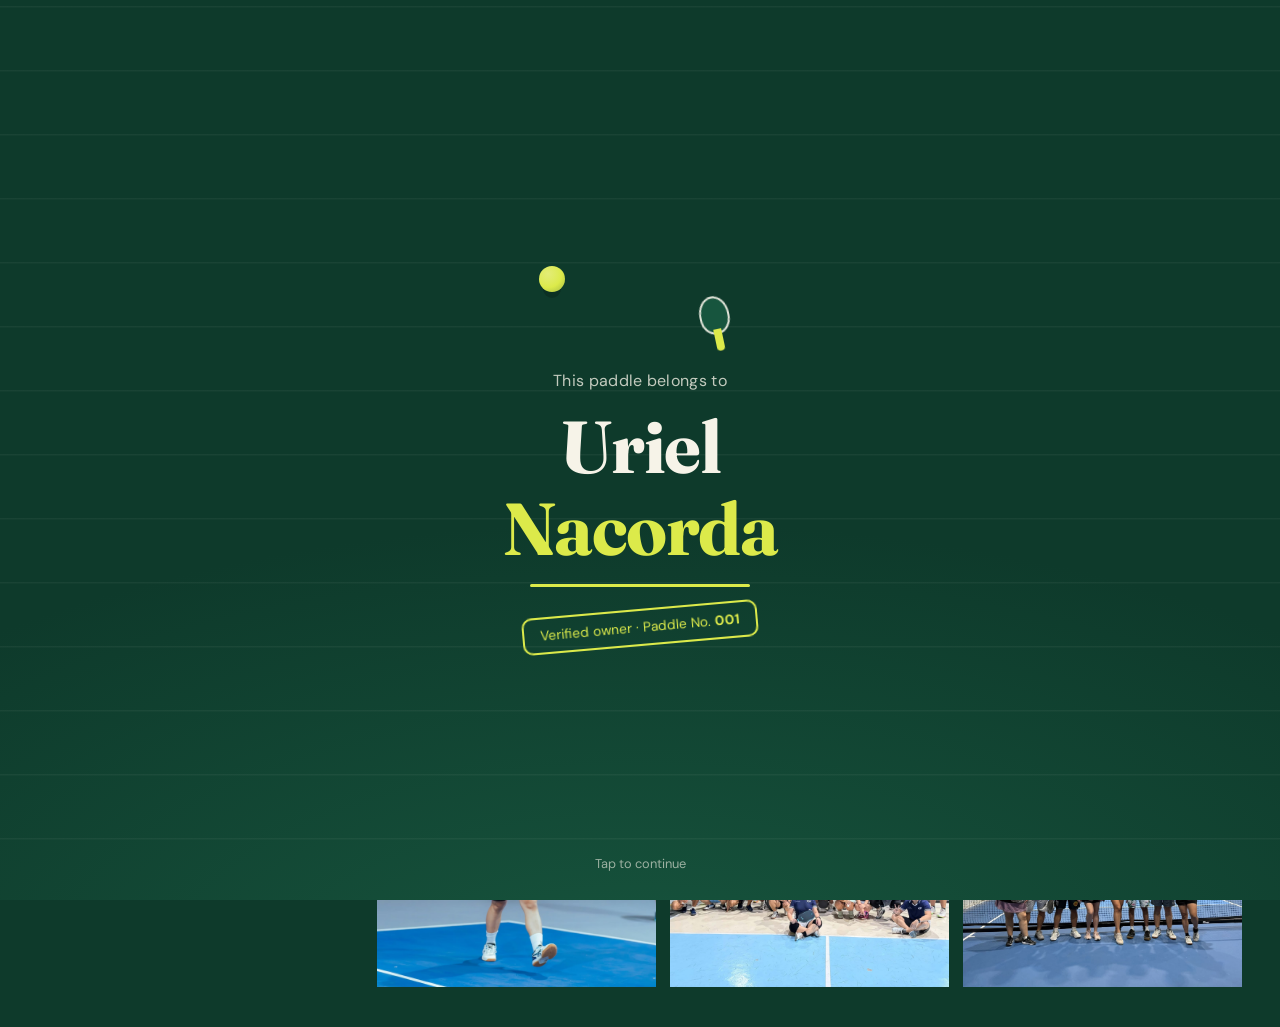
==== commit 3f273834: "Change UI. Redesigned. for better"Verification" look" ====
--- a/index.html
+++ b/index.html
@@ -47,13 +47,41 @@
     <!-- ===== Profile ===== -->
     <main class="profile-page" id="page">
       <header class="bar">
-        <a class="bar__brand" href="brand.php" aria-label="PaddleID — about the brand">
+        <a class="bar__brand" href="brand.html" aria-label="PaddleID — about the brand">
           <img class="brand-mark" src="assets/images/favicon.svg" alt="" />
           <span>Paddle<span>ID</span></span>
         </a>
-        <div class="bar__account">
-          <h1 class="bar__user">
-            urielnacorda
+        <div class="bar__meta">
+          <div class="bar__account">
+            <button
+              class="icon-btn"
+              id="themeOpen"
+              type="button"
+              aria-label="Choose a color theme"
+              aria-haspopup="dialog"
+              aria-controls="themePicker"
+              title="Choose a color theme"
+            >
+              ◉
+            </button>
+            <button class="icon-btn" id="replay" aria-label="Replay intro">
+              ↻
+            </button>
+          </div>
+        </div>
+      </header>
+
+      <section class="head">
+        <div class="head__profile">
+          <div class="ring">
+            <div class="avatar">
+              <button class="avatar__trigger" id="imageOpen" aria-label="View photo of Uriel Nacorda">
+                <img src="assets/images/Pic1.jpg" alt="">
+              </button>
+            </div>
+          </div>
+          <h1 class="profile-name">
+            Uriel Nacorda
             <svg class="verified" viewBox="0 0 24 24" aria-label="Verified owner">
               <path
                 d="M12 1.8l2.5 1.7 3-.2 1.2 2.8 2.7 1.4-.4 3 1.5 2.6-1.9 2.4.1 3-2.9.9-1.8 2.4-2.8-1.1-2.8 1.1-1.8-2.4-2.9-.9.1-3-1.9-2.4 1.5-2.6-.4-3 2.7-1.4 1.2-2.8 3 .2z"
@@ -69,55 +97,28 @@
               />
             </svg>
           </h1>
-          <button
-            class="icon-btn"
-            id="themeOpen"
-            type="button"
-            aria-label="Choose a color theme"
-            aria-haspopup="dialog"
-            aria-controls="themePicker"
-            title="Choose a color theme"
-          >
-            ◉
-          </button>
-          <button class="icon-btn" id="replay" aria-label="Replay intro">
-            ↻
-          </button>
+          <p class="profile-handle">@urielnacorda · Beginner player just starting out!</p>
+          <p class="profile-role">Pickleball player · Cebu, PH</p>
         </div>
-      </header>
-
-      <section class="head">
-        <div class="ring">
-          <div class="avatar">
-            <button class="avatar__trigger" id="imageOpen" aria-label="View photo of Uriel Nacorda">
-              <img src="assets/images/Pic1.jpg" alt="">
-            </button>
-          </div>
-        </div>
-        <ul class="stats">
-          <li><b>10</b><span>Games</span></li>
-          <li><b>6</b><span>Open Play</span></li>
-          <li><b>2.0</b><span>DUPR Self Rated</span></li>
-        </ul>
-      </section>
-
-      <section class="about">
-        <p class="name">Uriel Nacorda <span aria-label="Philippines">🇵🇭</span></p>
-        <p class="role">Pickleball player · Cebu</p>
-        <p class="bio">
-          Beginner Player just starting out!
-        </p>
       </section>
 
       <section class="idcard" aria-label="Paddle ID">
-        <div class="idcard__row">
-          <span>Paddle No.</span><b id="idNo">001</b>
+        <div class="idcard__top">
+          <span>Paddle No.</span>
+          <span class="idcard__verified"><span aria-hidden="true">✓</span> Verified owner</span>
         </div>
-        <div class="idcard__row">
-          <span>Model</span><b>AP T700 Carbon Fiber Paddle</b>
+        <strong class="idcard__number" id="idNo">001</strong>
+        <div class="idcard__details">
+          <strong>AP T700 Carbon Fiber</strong>
+          <span>Owner since 2026</span>
         </div>
-        <div class="idcard__row"><span>Owner since</span><b>2026</b></div>
       </section>
+
+      <ul class="stats" aria-label="Player statistics">
+        <li><b>10</b><span>Games</span></li>
+        <li><b>6</b><span>Open play</span></li>
+        <li><b>2.0</b><span>DUPR self</span></li>
+      </ul>
 
       <div class="actions">
         <button class="btn btn--main" data-sheet="found">
@@ -128,8 +129,8 @@
 
       <ul class="highlights" id="highlights"></ul>
 
-      <div class="grid-tabs" aria-hidden="true">
-        <span class="on">▦</span><span>◈</span>
+      <div class="grid-tabs">
+        <span class="on">Gallery</span>
       </div>
       <div class="grid" id="grid"></div>
     </main>
--- a/assets/css/style.css
+++ b/assets/css/style.css
@@ -21,8 +21,8 @@
 body {
   margin: 0;
   font-family: var(--sans);
-  color: var(--ink);
-  background: var(--paper);
+  color: var(--paper);
+  background: var(--pine);
 }
 body.locked {
   overflow: hidden;
@@ -257,9 +257,12 @@
 
 /* =============== PROFILE =============== */
 .profile-page {
-  max-width: 480px;
+  max-width: 768px;
   margin: 0 auto;
+  min-height: 100dvh;
   padding-bottom: 40px;
+  background: var(--pine);
+  color: var(--paper);
 }
 
 .bar {
@@ -271,14 +274,14 @@
   justify-content: space-between;
   gap: 8px;
   padding: max(12px, env(safe-area-inset-top)) 16px 12px;
-  background: color-mix(in srgb, var(--paper) 92%, transparent);
+  background: color-mix(in srgb, var(--pine) 92%, transparent);
   backdrop-filter: blur(8px);
 }
 .bar__brand {
   display: inline-flex;
   align-items: center;
   gap: 7px;
-  color: var(--pine);
+  color: var(--paper);
   font-size: 1rem;
   font-weight: 700;
   letter-spacing: -0.045em;
@@ -292,23 +295,27 @@
   object-fit: contain;
 }
 .bar__brand span span {
-  color: var(--court);
+  color: var(--ball);
+}
+.bar__meta {
+  display: flex;
+  align-items: center;
+  gap: 12px;
+}
+.bar__location {
+  color: color-mix(in srgb, var(--paper) 72%, transparent);
+  font-size: 0.9rem;
+  white-space: nowrap;
 }
 .bar__account {
   display: flex;
   align-items: center;
   gap: 4px;
 }
-.bar__user {
-  margin: 0;
-  font: 700 0.92rem var(--sans);
-  display: flex;
-  align-items: center;
-  gap: 6px;
-}
 .verified {
-  width: 20px;
-  height: 20px;
+  width: 16px;
+  height: 16px;
+  flex: 0 0 auto;
 }
 .icon-btn {
   width: 40px;
@@ -316,10 +323,11 @@
   border: 0;
   border-radius: 50%;
   background: transparent;
+  color: var(--paper);
   font-size: 1.3rem;
 }
 .icon-btn:active {
-  background: var(--hair);
+  background: var(--court);
 }
 
 .theme-picker {
@@ -417,34 +425,30 @@
   white-space: nowrap;
 }
 .head {
-  display: flex;
-  align-items: center;
-  gap: 22px;
-  padding: 8px 16px 0;
+  padding: 24px 20px 0;
+  text-align: center;
+}
+.head__profile {
+  display: grid;
+  justify-items: center;
+  gap: 8px;
 }
 .ring {
   flex: none;
-  padding: 4px;
+  padding: 5px;
   border-radius: 50%;
-  background: conic-gradient(
-    from 210deg,
-    var(--ball),
-    var(--court),
-    var(--court),
-    var(--court),
-    var(--ball)
-  );
+  background: var(--ball);
 }
 .avatar {
-  width: 88px;
-  height: 88px;
+  width: clamp(112px, 25vw, 192px);
+  height: clamp(112px, 25vw, 192px);
   border-radius: 50%;
   display: grid;
   place-items: center;
   overflow: hidden;
-  background: var(--paper);
-  color: var(--pine);
-  border: 3px solid var(--paper);
+  background: var(--court);
+  color: var(--paper);
+  border: 3px solid var(--pine);
   font: 700 1.8rem var(--serif);
 }
 .avatar img {
@@ -461,83 +465,120 @@
   background: none;
 }
 .avatar__trigger:focus-visible {
-  outline: 2px solid var(--pine);
+  outline: 2px solid var(--ball);
   outline-offset: -2px;
 }
 
+.profile-name {
+  display: flex;
+  align-items: center;
+  justify-content: center;
+  gap: 8px;
+  margin: 10px 0 0;
+  font-size: clamp(1.65rem, 5vw, 3rem);
+  line-height: 1.1;
+  letter-spacing: -0.04em;
+}
+.profile-name .verified {
+  width: clamp(18px, 3vw, 26px);
+  height: clamp(18px, 3vw, 26px);
+}
+.profile-handle,
+.profile-role {
+  margin: 0;
+  color: color-mix(in srgb, var(--paper) 68%, transparent);
+  font-size: clamp(0.88rem, 2.8vw, 1.35rem);
+  line-height: 1.4;
+}
+.profile-role {
+  font-size: 0.88rem;
+}
+
 .stats {
-  flex: 1;
-  display: flex;
-  justify-content: space-around;
-  margin: 0;
+  display: grid;
+  grid-template-columns: repeat(3, minmax(0, 1fr));
+  gap: clamp(10px, 2.5vw, 18px);
+  margin: 18px clamp(16px, 5.2vw, 40px) 0;
   padding: 0;
   list-style: none;
   text-align: center;
 }
+.stats li {
+  display: grid;
+  align-content: center;
+  gap: 2px;
+  min-height: clamp(84px, 16.7vw, 128px);
+  padding: 12px 6px;
+  border-radius: clamp(18px, 4vw, 32px);
+  background: color-mix(in srgb, var(--court) 28%, var(--pine));
+}
 .stats b {
   display: block;
-  font: 700 1.2rem var(--sans);
+  font: 700 clamp(1.55rem, 5.8vw, 3rem) var(--sans);
+  line-height: 1.05;
 }
 .stats span {
-  font-size: 0.82rem;
-  color: var(--mute);
-}
-
-.about {
-  padding: 14px 16px 0;
-}
-.about p {
-  margin: 0;
-}
-.name {
-  font-weight: 700;
-}
-.role {
-  color: var(--mute);
-  font-size: 0.9rem;
-}
-.bio {
-  margin-top: 6px !important;
-  line-height: 1.45;
-  max-width: 36ch;
+  color: color-mix(in srgb, var(--paper) 68%, transparent);
+  font-size: clamp(0.72rem, 2.3vw, 1.15rem);
 }
 
 /* Paddle ID card */
 .idcard {
-  margin: 16px 16px 0;
-  padding: 4px 16px;
-  border-radius: 14px;
-  background: var(--pine);
-  color: var(--paper);
-  border-left: 6px solid var(--ball);
-}
-.idcard__row {
+  margin: 32px clamp(16px, 5.2vw, 40px) 0;
+  padding: clamp(20px, 5.8vw, 44px);
+  border-radius: clamp(24px, 6vw, 56px);
+  background: var(--ball);
+  color: var(--ink);
+}
+.idcard__top,
+.idcard__details {
   display: flex;
   justify-content: space-between;
+  align-items: center;
   gap: 12px;
-  padding: 10px 0;
-  font-size: 0.88rem;
-}
-.idcard__row + .idcard__row {
-  border-top: 1px solid color-mix(in srgb, var(--paper) 14%, transparent);
-}
-.idcard__row span {
-  color: color-mix(in srgb, var(--paper) 65%, transparent);
-}
-.idcard__row b {
+}
+.idcard__top {
+  font-size: clamp(0.72rem, 2.3vw, 1.2rem);
+  font-weight: 700;
+  letter-spacing: 0.1em;
+  text-transform: uppercase;
+}
+.idcard__verified {
+  display: inline-flex;
+  align-items: center;
+  gap: 8px;
+  white-space: nowrap;
+}
+.idcard__verified span {
+  font-size: 1.3em;
+}
+.idcard__number {
+  display: block;
+  margin: 12px 0 16px;
+  font-size: clamp(6rem, 22vw, 11rem);
+  font-weight: 700;
+  letter-spacing: -0.075em;
+  line-height: 0.9;
+}
+.idcard__details {
+  min-height: 48px;
+  padding-top: 14px;
+  border-top: 3px solid color-mix(in srgb, var(--ink) 90%, transparent);
+  font-size: clamp(0.78rem, 2.7vw, 1.4rem);
+}
+.idcard__details strong {
+  font-weight: 700;
+}
+.idcard__details span {
   text-align: right;
-  font-weight: 500;
-}
-.idcard__row:first-child b {
-  color: var(--ball);
-  font-weight: 700;
-  letter-spacing: 0.04em;
+  white-space: nowrap;
+  font-weight: 400;
 }
 
 .actions {
   display: flex;
   gap: 8px;
-  padding: 14px 16px 0;
+  margin: 32px clamp(16px, 5.2vw, 40px) 0;
 }
 .btn {
   min-height: 42px;
@@ -554,8 +595,12 @@
 }
 .btn--main {
   flex: 1;
-  background: var(--court);
-  color: var(--paper);
+  min-height: clamp(58px, 14vw, 108px);
+  border: 3px solid var(--ball);
+  border-radius: 999px;
+  background: transparent;
+  color: var(--ball);
+  font-size: clamp(0.9rem, 3.1vw, 1.5rem);
 }
 
 /* Highlights */
@@ -610,7 +655,8 @@
   border-top: 1px solid var(--hair);
 }
 .grid-tabs span {
-  flex: 1;
+  flex: 0 1 160px;
+  margin: -1px auto 0;
   text-align: center;
   padding: 12px 0 10px;
   color: var(--mute);
@@ -618,8 +664,8 @@
   margin-top: -1px;
 }
 .grid-tabs .on {
-  color: var(--ink);
-  border-top-color: var(--ink);
+  color: var(--ball);
+  border-top-color: var(--ball);
 }
 .grid {
   display: grid;
@@ -938,12 +984,153 @@
 
 @media (min-width: 520px) {
   body {
-    background: color-mix(in srgb, var(--paper) 82%, var(--ink));
+    background: color-mix(in srgb, var(--pine) 80%, var(--ink));
   }
   .profile-page {
-    background: var(--paper);
-    min-height: 100dvh;
     box-shadow: 0 0 40px color-mix(in srgb, var(--ink) 12%, transparent);
+  }
+}
+@media (min-width: 900px) {
+  body {
+    background: var(--pine);
+  }
+  .profile-page {
+    display: grid;
+    grid-template-columns: minmax(220px, 300px) minmax(0, 1fr);
+    grid-template-areas:
+      "bar bar"
+      "profile card"
+      "profile stats"
+      "profile actions"
+      "profile highlights"
+      "profile tabs"
+      "profile grid";
+    column-gap: clamp(24px, 3vw, 40px);
+    row-gap: 20px;
+    width: 100%;
+    max-width: none;
+    padding-right: clamp(16px, 3vw, 40px);
+    padding-left: clamp(16px, 3vw, 40px);
+  }
+  .bar {
+    grid-area: bar;
+    padding-right: clamp(24px, 4vw, 40px);
+    padding-left: clamp(24px, 4vw, 40px);
+  }
+  .head {
+    grid-area: profile;
+    align-self: start;
+    position: sticky;
+    top: 24px;
+    padding: 24px 0 0;
+    text-align: left;
+  }
+  .head__profile {
+    justify-items: start;
+  }
+  .avatar {
+    width: 132px;
+    height: 132px;
+  }
+  .profile-name {
+    justify-content: flex-start;
+    margin-top: 10px;
+    font-size: clamp(1.75rem, 3vw, 2.25rem);
+  }
+  .profile-name .verified {
+    width: 22px;
+    height: 22px;
+  }
+  .profile-handle {
+    font-size: 0.95rem;
+  }
+  .profile-role {
+    font-size: 0.82rem;
+  }
+  .idcard {
+    grid-area: card;
+    justify-self: center;
+    width: min(100%, 600px);
+    margin: 0;
+    padding: clamp(20px, 2vw, 28px);
+    border-radius: 28px;
+  }
+  .idcard__number {
+    margin: 6px 0 10px;
+    font-size: clamp(96px, 10vw, 128px);
+  }
+  .idcard__details {
+    font-size: clamp(0.85rem, 1.3vw, 1rem);
+  }
+  .stats {
+    grid-area: stats;
+    justify-self: center;
+    width: min(100%, 600px);
+    gap: 10px;
+    margin: 0;
+  }
+  .stats li {
+    min-height: 0;
+    padding: 14px 8px;
+    border-radius: 18px;
+  }
+  .stats b {
+    font-size: clamp(1.45rem, 2.5vw, 1.8rem);
+  }
+  .stats span {
+    font-size: 0.76rem;
+  }
+  .actions {
+    grid-area: actions;
+    justify-self: center;
+    width: min(100%, 600px);
+    margin: 0;
+  }
+  .btn--main {
+    min-height: 56px;
+    font-size: 1rem;
+  }
+  .highlights {
+    grid-area: highlights;
+    align-self: start;
+    justify-self: center;
+    justify-content: center;
+    width: min(100%, 600px);
+    gap: 12px;
+    padding: 4px 0;
+  }
+  .hl {
+    width: 56px;
+  }
+  .hl__circle {
+    width: 48px;
+    height: 48px;
+    font-size: 1.3rem;
+  }
+  .hl__circle svg {
+    width: 23px;
+    height: 23px;
+  }
+  .hl span {
+    font-size: 0.7rem;
+  }
+  .grid-tabs {
+    grid-area: tabs;
+    justify-self: center;
+    width: min(100%, 960px);
+    margin-top: 0;
+  }
+  .grid {
+    grid-area: grid;
+    justify-self: center;
+    width: min(100%, 960px);
+    gap: 14px;
+  }
+}
+@media (min-width: 1400px) {
+  .profile-page {
+    grid-template-columns: 300px minmax(0, 1fr);
+    column-gap: 40px;
   }
 }
 @media (max-width: 520px) {
@@ -951,6 +1138,33 @@
     width: 100vw;
     height: 100dvh;
     border-radius: 0;
+  }
+}
+@media (max-width: 420px) {
+  .bar__meta {
+    gap: 6px;
+  }
+  .bar__location {
+    font-size: 0.78rem;
+  }
+  .bar__account {
+    gap: 0;
+  }
+  .icon-btn {
+    width: 36px;
+    height: 36px;
+  }
+  .idcard__top {
+    gap: 6px;
+    font-size: 0.68rem;
+    letter-spacing: 0.055em;
+  }
+  .idcard__verified {
+    gap: 4px;
+  }
+  .idcard__details {
+    gap: 6px;
+    font-size: 0.7rem;
   }
 }
 @media (prefers-reduced-motion: reduce) {
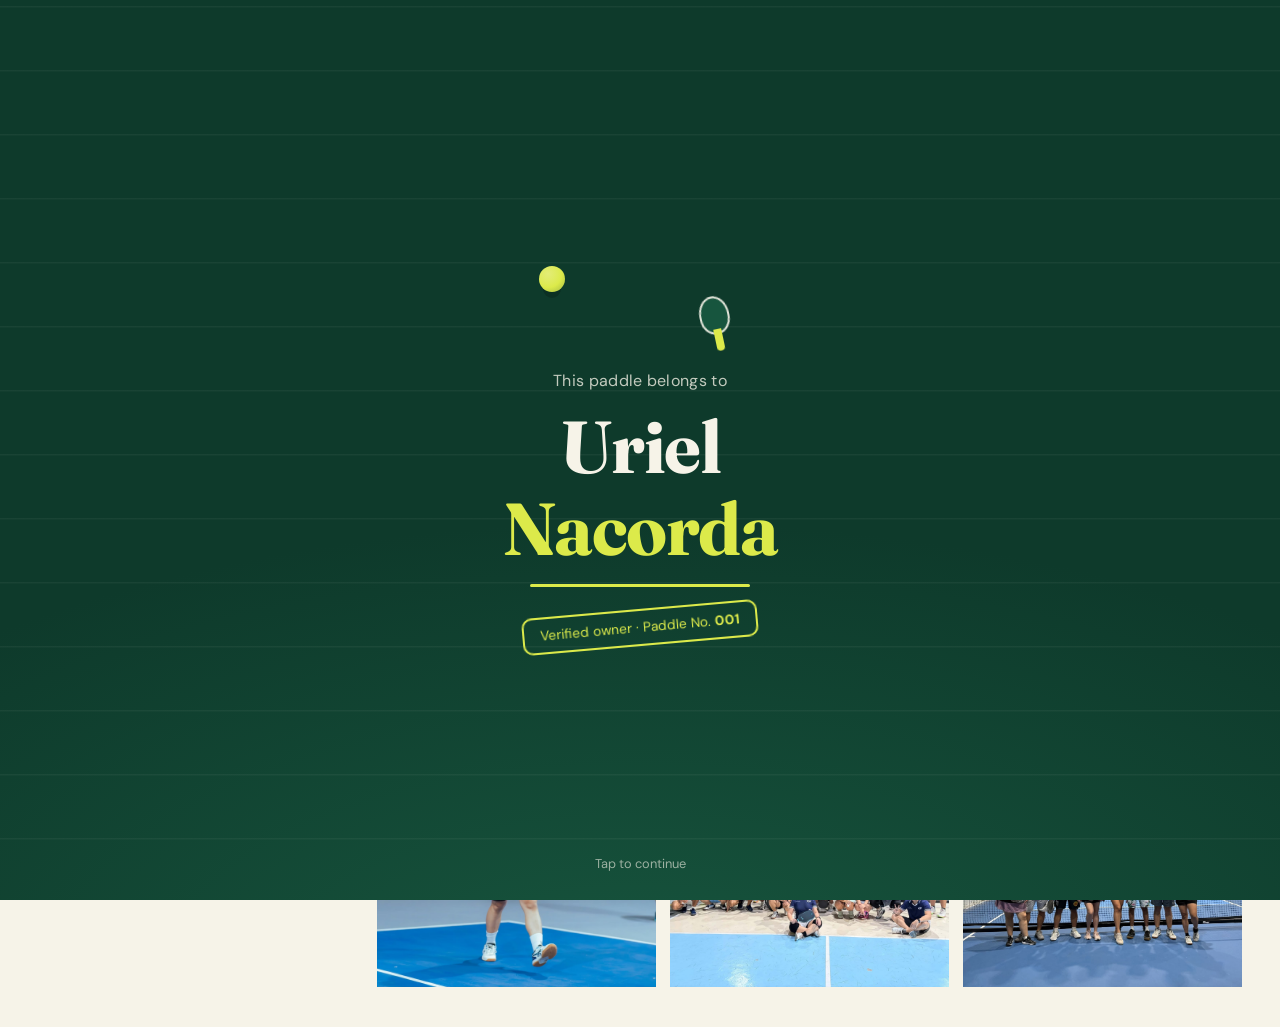
==== commit 4db99798: "Change default theme" ====
--- a/index.html
+++ b/index.html
@@ -6,7 +6,7 @@
       name="viewport"
       content="width=device-width, initial-scale=1, viewport-fit=cover"
     />
-    <meta name="theme-color" content="#0e3a2b" />
+    <meta name="theme-color" content="#f6f3e8" />
     <title>Paddle ID</title>
     <link rel="icon" type="image/svg+xml" href="assets/images/favicon.svg" />
     <link rel="preconnect" href="https://fonts.googleapis.com" />
--- a/assets/css/style.css
+++ b/assets/css/style.css
@@ -1127,6 +1127,60 @@
     gap: 14px;
   }
 }
+
+:root[data-palette="default"] {
+  color-scheme: light;
+}
+:root[data-palette="default"] body {
+  color: var(--ink);
+  background: var(--paper);
+}
+:root[data-palette="default"] .profile-page {
+  background: var(--paper);
+  color: var(--ink);
+}
+:root[data-palette="default"] .bar {
+  background: color-mix(in srgb, var(--paper) 92%, transparent);
+}
+:root[data-palette="default"] .bar__brand,
+:root[data-palette="default"] .icon-btn {
+  color: var(--ink);
+}
+:root[data-palette="default"] .bar__brand span span {
+  color: var(--court);
+}
+:root[data-palette="default"] .bar__location,
+:root[data-palette="default"] .profile-handle,
+:root[data-palette="default"] .profile-role,
+:root[data-palette="default"] .stats span {
+  color: var(--mute);
+}
+:root[data-palette="default"] .icon-btn:active {
+  color: var(--paper);
+}
+:root[data-palette="default"] .stats li {
+  background: transparent;
+}
+:root[data-palette="default"] .idcard {
+  background: var(--pine);
+  color: var(--paper);
+}
+:root[data-palette="default"] .idcard__details {
+  border-top: 1px solid color-mix(in srgb, var(--paper) 24%, transparent);
+}
+:root[data-palette="default"] .idcard__details span {
+  color: color-mix(in srgb, var(--paper) 72%, transparent);
+}
+:root[data-palette="default"] .btn--main {
+  border: 0;
+  border-radius: 10px;
+  background: var(--court);
+  color: var(--paper);
+}
+:root[data-palette="default"] .grid-tabs .on {
+  color: var(--court);
+  border-top-color: var(--court);
+}
 @media (min-width: 1400px) {
   .profile-page {
     grid-template-columns: 300px minmax(0, 1fr);
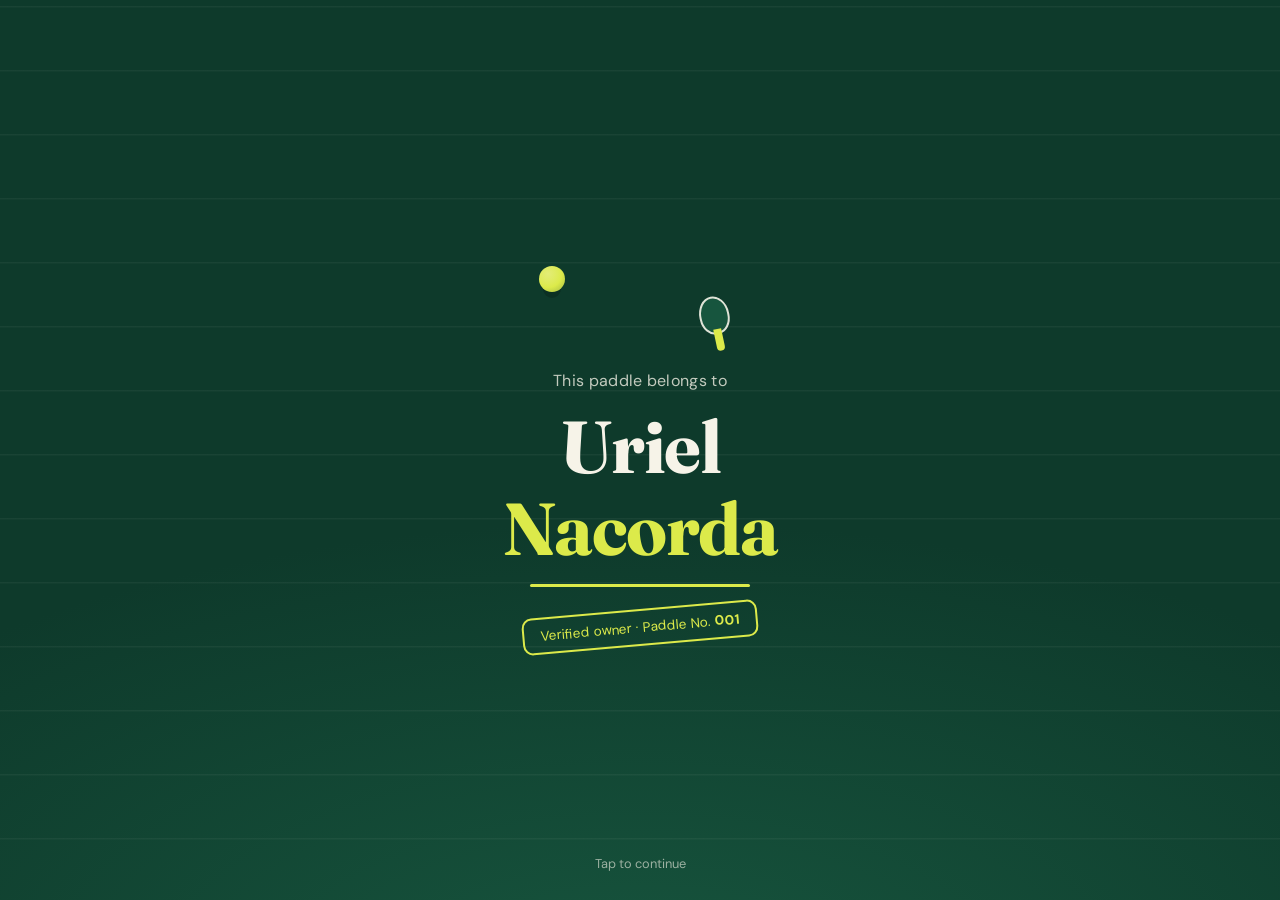
==== commit d3c382f5: "Removed Paddle No. Games Stats , Open play. retain verieif owner and DUPR" ====
--- a/index.html
+++ b/index.html
@@ -102,21 +102,13 @@
         </div>
       </section>
 
-      <section class="idcard" aria-label="Paddle ID">
+      <section class="idcard" aria-label="Owner verification">
         <div class="idcard__top">
-          <span>Paddle No.</span>
           <span class="idcard__verified"><span aria-hidden="true">✓</span> Verified owner</span>
-        </div>
-        <strong class="idcard__number" id="idNo">001</strong>
-        <div class="idcard__details">
-          <strong>AP T700 Carbon Fiber</strong>
-          <span>Owner since 2026</span>
         </div>
       </section>
 
       <ul class="stats" aria-label="Player statistics">
-        <li><b>10</b><span>Games</span></li>
-        <li><b>6</b><span>Open play</span></li>
         <li><b>2.0</b><span>DUPR self</span></li>
       </ul>
 
--- a/assets/css/style.css
+++ b/assets/css/style.css
@@ -496,7 +496,7 @@
 
 .stats {
   display: grid;
-  grid-template-columns: repeat(3, minmax(0, 1fr));
+  grid-template-columns: minmax(0, 1fr);
   gap: clamp(10px, 2.5vw, 18px);
   margin: 18px clamp(16px, 5.2vw, 40px) 0;
   padding: 0;
@@ -522,7 +522,7 @@
   font-size: clamp(0.72rem, 2.3vw, 1.15rem);
 }
 
-/* Paddle ID card */
+/* Owner verification */
 .idcard {
   margin: 32px clamp(16px, 5.2vw, 40px) 0;
   padding: clamp(20px, 5.8vw, 44px);
@@ -530,17 +530,15 @@
   background: var(--ball);
   color: var(--ink);
 }
-.idcard__top,
-.idcard__details {
-  display: flex;
-  justify-content: space-between;
+.idcard__top {
+  display: flex;
+  justify-content: center;
   align-items: center;
   gap: 12px;
-}
-.idcard__top {
   font-size: clamp(0.72rem, 2.3vw, 1.2rem);
   font-weight: 700;
   letter-spacing: 0.1em;
+  text-align: center;
   text-transform: uppercase;
 }
 .idcard__verified {
@@ -552,29 +550,6 @@
 .idcard__verified span {
   font-size: 1.3em;
 }
-.idcard__number {
-  display: block;
-  margin: 12px 0 16px;
-  font-size: clamp(6rem, 22vw, 11rem);
-  font-weight: 700;
-  letter-spacing: -0.075em;
-  line-height: 0.9;
-}
-.idcard__details {
-  min-height: 48px;
-  padding-top: 14px;
-  border-top: 3px solid color-mix(in srgb, var(--ink) 90%, transparent);
-  font-size: clamp(0.78rem, 2.7vw, 1.4rem);
-}
-.idcard__details strong {
-  font-weight: 700;
-}
-.idcard__details span {
-  text-align: right;
-  white-space: nowrap;
-  font-weight: 400;
-}
-
 .actions {
   display: flex;
   gap: 8px;
@@ -1055,13 +1030,6 @@
     padding: clamp(20px, 2vw, 28px);
     border-radius: 28px;
   }
-  .idcard__number {
-    margin: 6px 0 10px;
-    font-size: clamp(96px, 10vw, 128px);
-  }
-  .idcard__details {
-    font-size: clamp(0.85rem, 1.3vw, 1rem);
-  }
   .stats {
     grid-area: stats;
     justify-self: center;
@@ -1165,12 +1133,6 @@
   background: var(--pine);
   color: var(--paper);
 }
-:root[data-palette="default"] .idcard__details {
-  border-top: 1px solid color-mix(in srgb, var(--paper) 24%, transparent);
-}
-:root[data-palette="default"] .idcard__details span {
-  color: color-mix(in srgb, var(--paper) 72%, transparent);
-}
 :root[data-palette="default"] .btn--main {
   border: 0;
   border-radius: 10px;
@@ -1215,10 +1177,6 @@
   }
   .idcard__verified {
     gap: 4px;
-  }
-  .idcard__details {
-    gap: 6px;
-    font-size: 0.7rem;
   }
 }
 @media (prefers-reduced-motion: reduce) {
